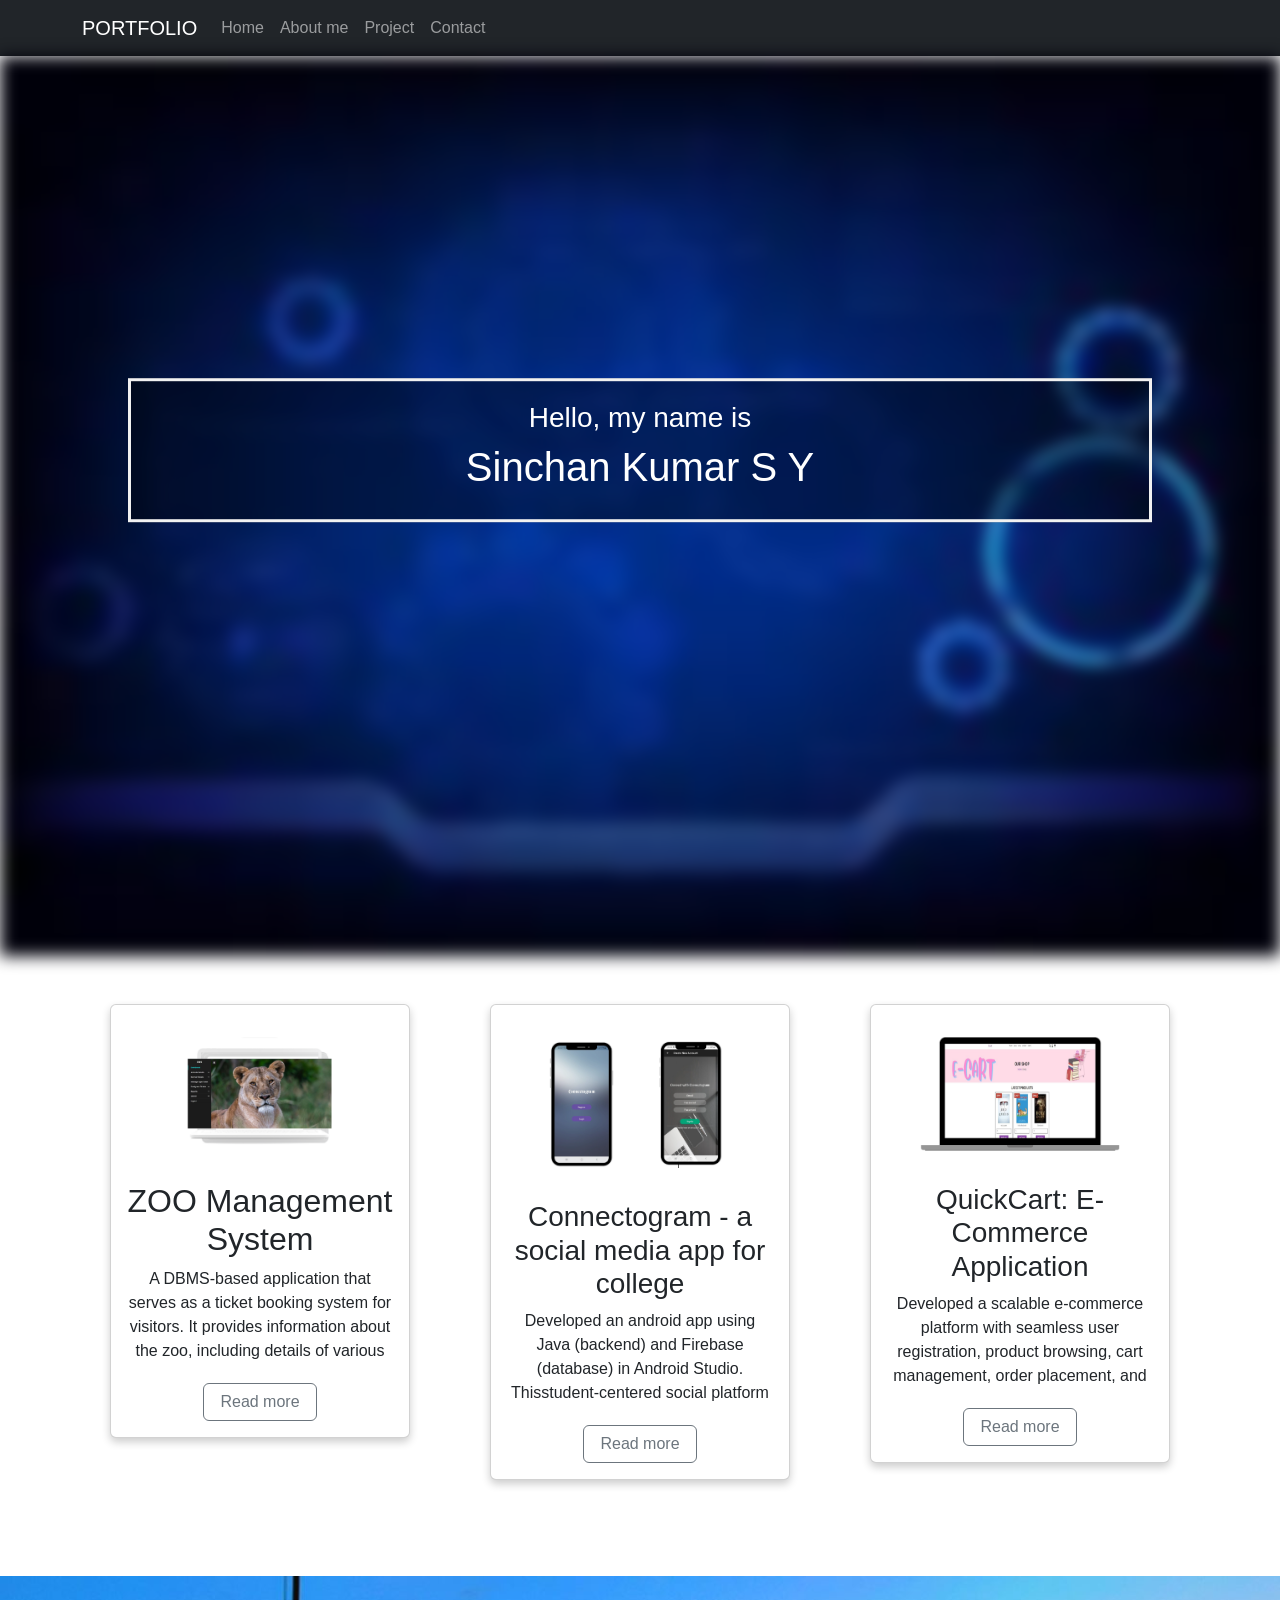
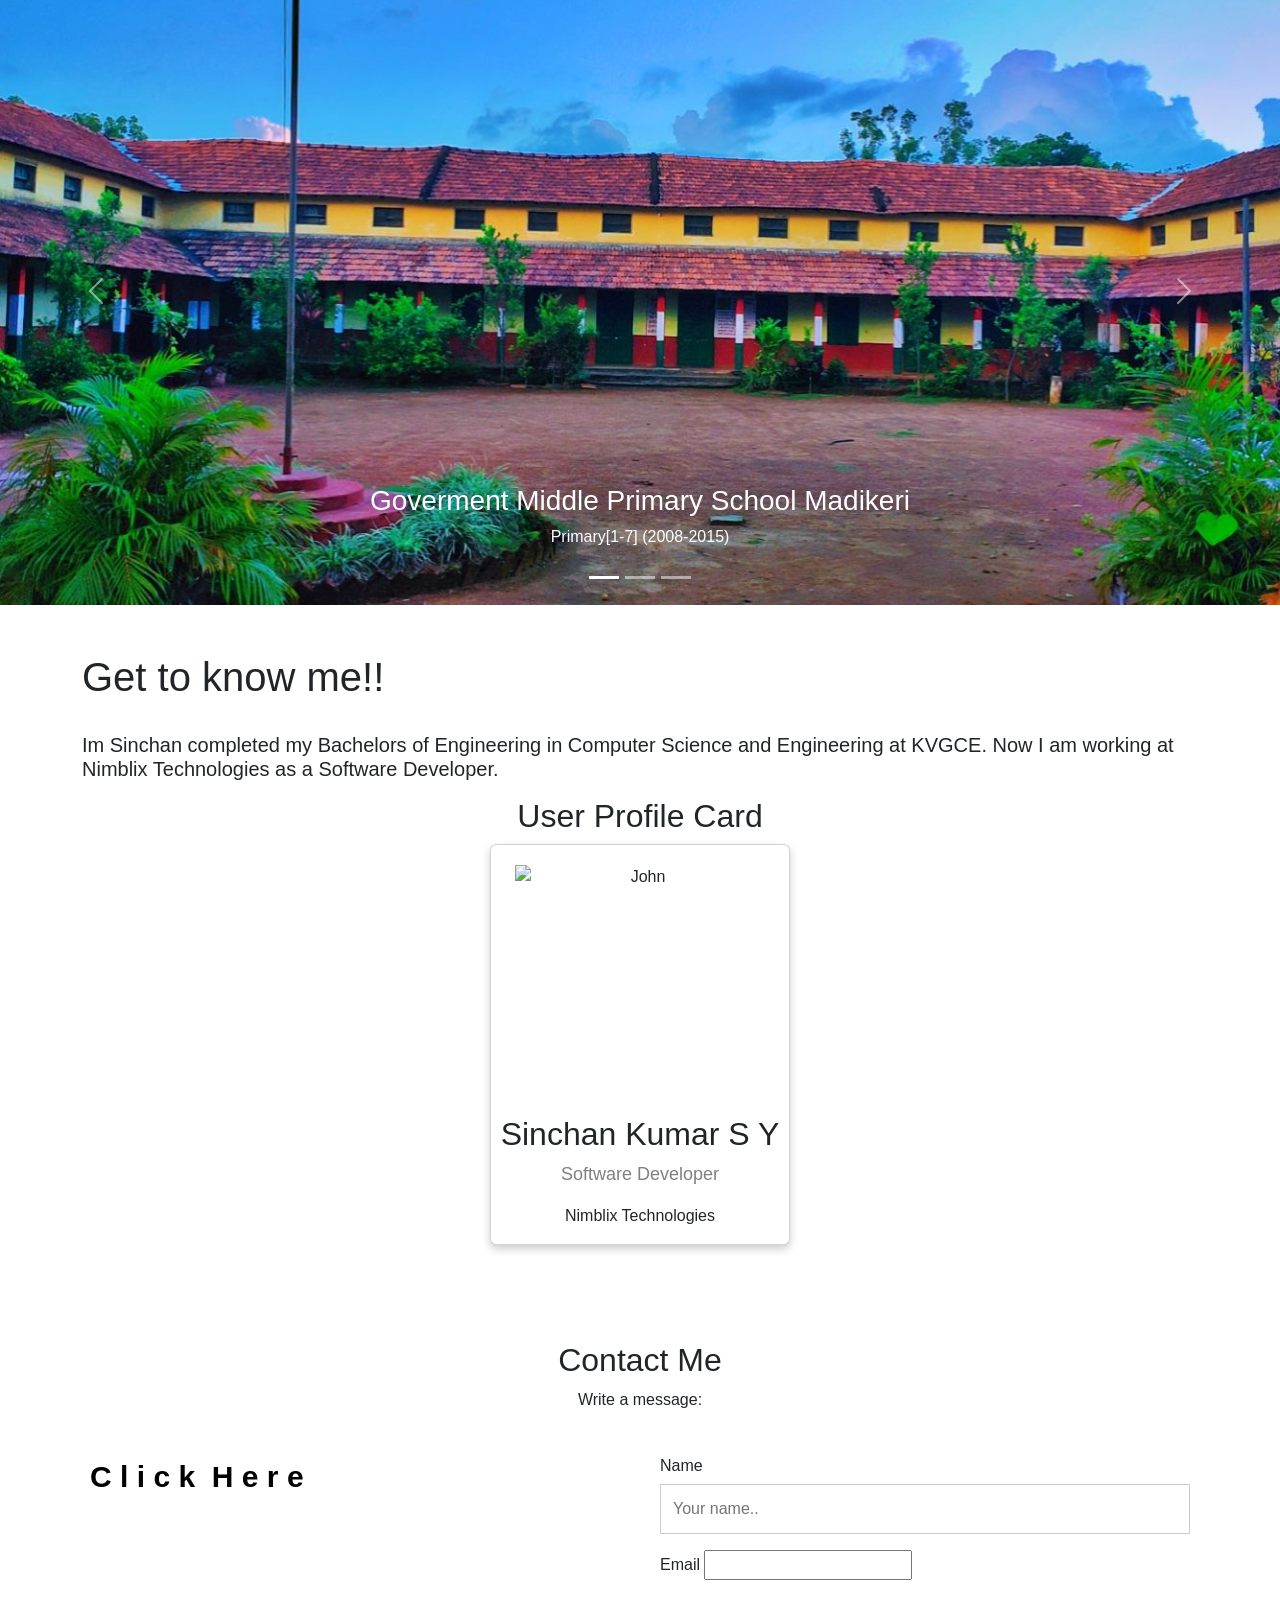
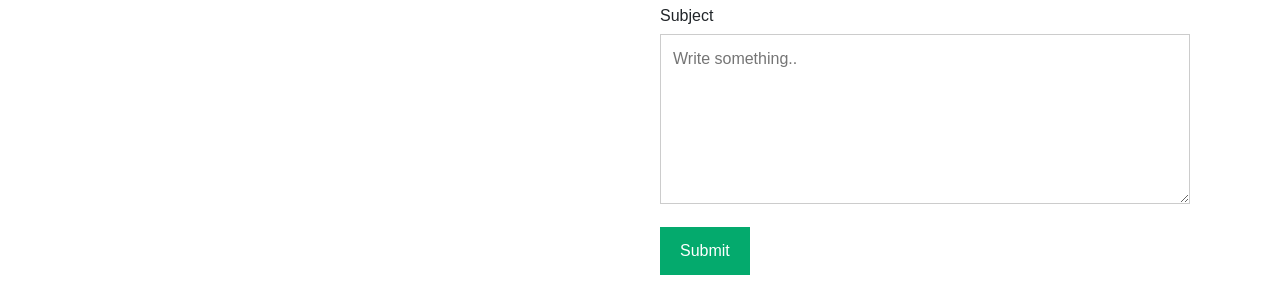
==== index.html @ 99e37c88 "my first changes upload" ====
<!DOCTYPE html>
<html lang="en">
<head>
    <title>Portfolio</title>
    <meta charset="UTF-8">
    <meta name="viewport" content="width=device-width, initial-scale=1, shrink-to-fit=no">
    
    <!-- Bootstrap CSS -->
    <link rel="stylesheet" href="https://cdnjs.cloudflare.com/ajax/libs/bootstrap/5.3.0/css/bootstrap.min.css">
    
    <style>
        body, html {
            height: 100%;
            margin: 0;
            font-family: Arial, Helvetica, sans-serif;
        }
        
        * {
            box-sizing: border-box;
        }
        
        .bg-image {
            /* The image used */
            background-image: url("images/intro.jpeg");
            
            /* Add the blur effect */
            filter: blur(8px);
            -webkit-filter: blur(8px);
            
            /* Full height */
            height: 100%;
            
            /* Center and scale the image nicely */
            background-position: center;
            background-repeat: no-repeat;
            background-size: cover;
        }
        
        /* Position text in the middle of the page/image */
        .bg-text {
            background-color: rgba(0, 0, 0, 0.4); /* Black w/opacity/see-through */
            color: white;
            font-weight: bold;
            border: 3px solid #f1f1f1;
            position: absolute;
            top: 50%;
            left: 50%;
            transform: translate(-50%, -50%);
            z-index: 2;
            width: 80%;
            padding: 20px;
            text-align: center;
        }
    </style>
</head>
<body>
    <nav class="navbar navbar-expand-lg navbar-dark bg-dark">
        <div class="container">
            <a class="navbar-brand" href="#">PORTFOLIO</a>
            <button class="navbar-toggler" type="button" data-bs-toggle="collapse" data-bs-target="#navbarSupportedContent">
                <span class="navbar-toggler-icon"></span>
            </button>
            <div class="collapse navbar-collapse" id="navbarSupportedContent">
                <ul class="navbar-nav ml-auto">
                    <li class="nav-item">
                        <a class="nav-link" href="#">Home</a>
                    </li>
                    <li class="nav-item">
                        <a class="nav-link" href="./about.html">About me</a>
                    </li>
                    <li class="nav-item">
                        <a class="nav-link" href="./project.html">Project</a>
                    </li>
                    <li class="nav-item">
                        <a class="nav-link" href="./contact.html">Contact</a>
                    </li>
                </ul>
            </div>
        </div>
    </nav>

    <div class="bg-image"></div>

    <div class="bg-text">
        <h3> Hello, my name is</h3>
        <h1>Sinchan Kumar S Y</h1>
    </div>

    
    <section id="product" class="mt-5 pb-5">
        <div class="container">
            <div class="row">
                <div class="col-md-4">
                    <div class="card text-center pt-3">
                        <div class="card-img">
                            <img src="images/zoo.png" class="img-fluid my-3" alt="" style="max-width: 200px; height: auto;">
                        </div>
                        <div class="card-body">
                            <h2>ZOO Management System</h2>
                            <p class="card-text overflow-hidden" style="max-height: 100px; overflow: hidden;">A DBMS-based application that serves as a ticket booking system for visitors. It provides
information about the zoo, including details of various animals and birds. Designed and
implemented the database schema in MySQL for efficient data storage and retrieval.</p>
                            <button type="button" name="button" class="btn btn-outline-secondary px-3"><a class="nav-link" href="./project.html">Read more</a></button>
                        </div>
                    </div>
                </div>
                
                <div class="col-md-4">
                    <div class="card text-center pt-3">
                        <div class="card-img">
                            <img src="images/cnct.png" class="img-fluid my-3" alt="" style="max-width: 200px; height: auto;">
                        </div>
                        <div class="card-body">
                            <h3>Connectogram - a social media app for college</h3>
                            <p class="card-text overflow-hidden" style="max-height: 100px; overflow: hidden;">Developed an android app using Java (backend) and Firebase (database) in Android Studio. Thisstudent-centered social platform enables multimedia sharing and a campus feed for updates
and achievements within a single institution</p>
                            <button type="button" name="button" class="btn btn-outline-secondary px-3"><a class="nav-link" href="./project.html">Read more</a></button>
                        </div>
                    </div>
                </div>
                <div class="col-md-4">
                    <div class="card text-center pt-3">
                        <div class="card-img">
                            <img src="images/ecart.png" class="img-fluid my-3" alt="" style="max-width: 200px; height: auto;">
                        </div>
                        <div class="card-body">
                            <h3>QuickCart: E-Commerce Application</h3>
                            <p class="card-text overflow-hidden" style="max-height: 100px; overflow: hidden;">Developed a scalable e-commerce platform with seamless user registration, product browsing, cart management, order placement, and Razorpay payment integration. Designed a normalized database schema for optimal data management and integrity. Implemented microservices architecture using Java, Spring Boot, and JPA, ensuring modularity and scalability.</p>
                            <button type="button" name="button" class="btn btn-outline-secondary px-3"><a class="nav-link" href="./project.html">Read more</a></button>
                        </div>
                    </div>
                </div>
            </div>
        </div>
    </section>
    <br><br>
  
    <!-- Carousel -->
    <div id="demo" class="carousel slide" data-bs-ride="carousel">
        <link rel="stylesheet" href="abt.css">
        <!-- Indicators/dots -->
        <div class="carousel-indicators">
            <button type="button" data-bs-target="#demo" data-bs-slide-to="0" class="active"></button>
            <button type="button" data-bs-target="#demo" data-bs-slide-to="1"></button>
            <button type="button" data-bs-target="#demo" data-bs-slide-to="2"></button>
            
        </div>

        <!-- The slideshow/carousel -->
        <div class="carousel-inner">
            <div class="carousel-item active">
                <img src="images/primary.jpg" alt="Rotary" class="d-block w-100" height="auto">
                <div class="carousel-caption">
                    <h3>Goverment Middle Primary School Madikeri</h3>
                    <p>Primary[1-7] (2008-2015)</p>
                </div>
            </div>
            <div class="carousel-item">
                <img src="images/high.jpg" alt="St. Joseph" class="d-block w-100" height="auto">
                <div class="carousel-caption">
                    <h3>Aruna Pre University College Madikeri</h3>
                    <p>Higher primary [8th to 2nd PU] (2016-2020)</p>
                </div>
            </div>
            
            <div class="carousel-item">
                <img src="images/kvg.jpg" alt="KVGCE" class="d-block w-100" height="auto">
                <div class="carousel-caption">
                    <h3>KVG College Of Engineering Sullia</h3>
                    <p>Computer Science & Engineering (2020-2024)</p>
                </div>
            </div>
        </div>

        <!-- Left and right controls/icons -->
        <button class="carousel-control-prev" type="button" data-bs-target="#demo" data-bs-slide="prev">
            <span class="carousel-control-prev-icon"></span>
        </button>
        <button class="carousel-control-next" type="button" data-bs-target="#demo" data-bs-slide="next">
            <span class="carousel-control-next-icon"></span>
        </button>
    </div>

    <div class="container mt-5">
        <h1>Get to know me!!</h1>
        <br>
        <h5>Im Sinchan completed my Bachelors of Engineering  in Computer Science and Engineering at KVGCE. Now I am working at Nimblix Technologies as a Software Developer.</h5>
        <div class="container mt-3">    
        </div>
    </div>
    <h2 style="text-align:center">User Profile Card</h2>

<div class="card">
  <img src="images/photo.jpg" alt="John" style="height:250px; width:250px; display:block; margin:auto; margin-top:20px;">
  <h2>Sinchan Kumar S Y</h2>
  <p class="title">Software Developer</p>
  <p>Nimblix Technologies</p>
</div>
<br><br>
<br><br>

    <div class="container">
        <link rel="stylesheet" href="contact.css">
        <div style="text-align:center">
            <h2>Contact Me</h2>
            <p>Write a message:</p>
        </div>
        <div class="row">
            <div class="column">
                <a href="contact.html" style="text-decoration:none; font-size:30px; font-weight:bold;">
  <span style="opacity:0; display:inline-block; animation:fade 1s forwards; animation-delay:0s;">C</span>
  <span style="opacity:0; display:inline-block; animation:fade 0.5s forwards; animation-delay:0.1s;">l</span>
  <span style="opacity:0; display:inline-block; animation:fade 0.5s forwards; animation-delay:0.2s;">i</span>
  <span style="opacity:0; display:inline-block; animation:fade 0.5s forwards; animation-delay:0.3s;">c</span>
  <span style="opacity:0; display:inline-block; animation:fade 0.5s forwards; animation-delay:0.4s;">k</span>
  <span style="opacity:0; display:inline-block; animation:fade 0.5s forwards; animation-delay:0.5s;"> </span>
  <span style="opacity:0; display:inline-block; animation:fade 0.5s forwards; animation-delay:0.6s;">H</span>
  <span style="opacity:0; display:inline-block; animation:fade 0.5s forwards; animation-delay:0.7s;">e</span>
<span style="opacity:0; display:inline-block; animation:fade 0.5s forwards; animation-delay:0.8s;">r</span>
  <span style="opacity:0; display:inline-block; animation:fade 0.5s forwards; animation-delay:0.9s;">e</span>
</a>

<style>
@keyframes fade{
  to{
    opacity:1;
    transform: translateY(0);
  }
}
</style>
            </div>
            <div class="column">
                <form>
                    <label for="fname">Name</label>
                    <input type="text" id="fname" name="firstname" placeholder="Your name..">
                    <label for="mail">Email</label>
                    <input type="email" id="mail" placeholder="  ">
                    <br><br>
                    <label for="subject">Subject</label>
                    <textarea id="subject" name="subject" placeholder="Write something.." style="height:170px"></textarea>
                    <input type="submit" value="Submit">
                </form>
            </div>
        </div>
    </div>

    <script src="https://cdnjs.cloudflare.com/ajax/libs/bootstrap/5.3.0/js/bootstrap.bundle.min.js"></script>
</body>
</html>
---- abt.css ----
.card {
    box-shadow: 0 4px 8px 0 rgba(0, 0, 0, 0.2);
    max-width: 300px;
    margin: auto;
    text-align: center;
    font-family: arial;
  }
  
  .title {
    color: grey;
    font-size: 18px;
  }
  
  
  a {
    text-decoration: none;
    font-size: 22px;
    color: black;
  }
  
  button:hover, a:hover {
    opacity: 0.7;
  }
---- contact.css ----
/* Style inputs */
input[type=text], select, textarea {
  width: 100%;
  padding: 12px;
  border: 1px solid #ccc;
  margin-top: 6px;
  margin-bottom: 16px;
  resize: vertical;
}

input[type=submit] {
  background-color: #04AA6D;
  color: white;
  padding: 12px 20px;
  border: none;
  cursor: pointer;
}

input[type=submit]:hover {
  background-color: #45a049;
}

/* Style the container/contact section */
/* .container {
  border-radius: 5px;
  background-color: #f2f2f2;
  padding: 10px;
} */

/* Create two columns that float next to eachother */
.column {
  float: left;
  width: 50%;
  margin-top: 6px;
  padding: 20px;
}

/* Clear floats after the columns */
.row:after {
  content: "";
  display: table;
  clear: both;
}

/* Responsive layout - when the screen is less than 600px wide, make the two columns stack on top of each other instead of next to each other */
@media screen and (max-width: 600px) {
  .column, input[type=submit] {
    width: 100%;
    margin-top: 0;
  }
}
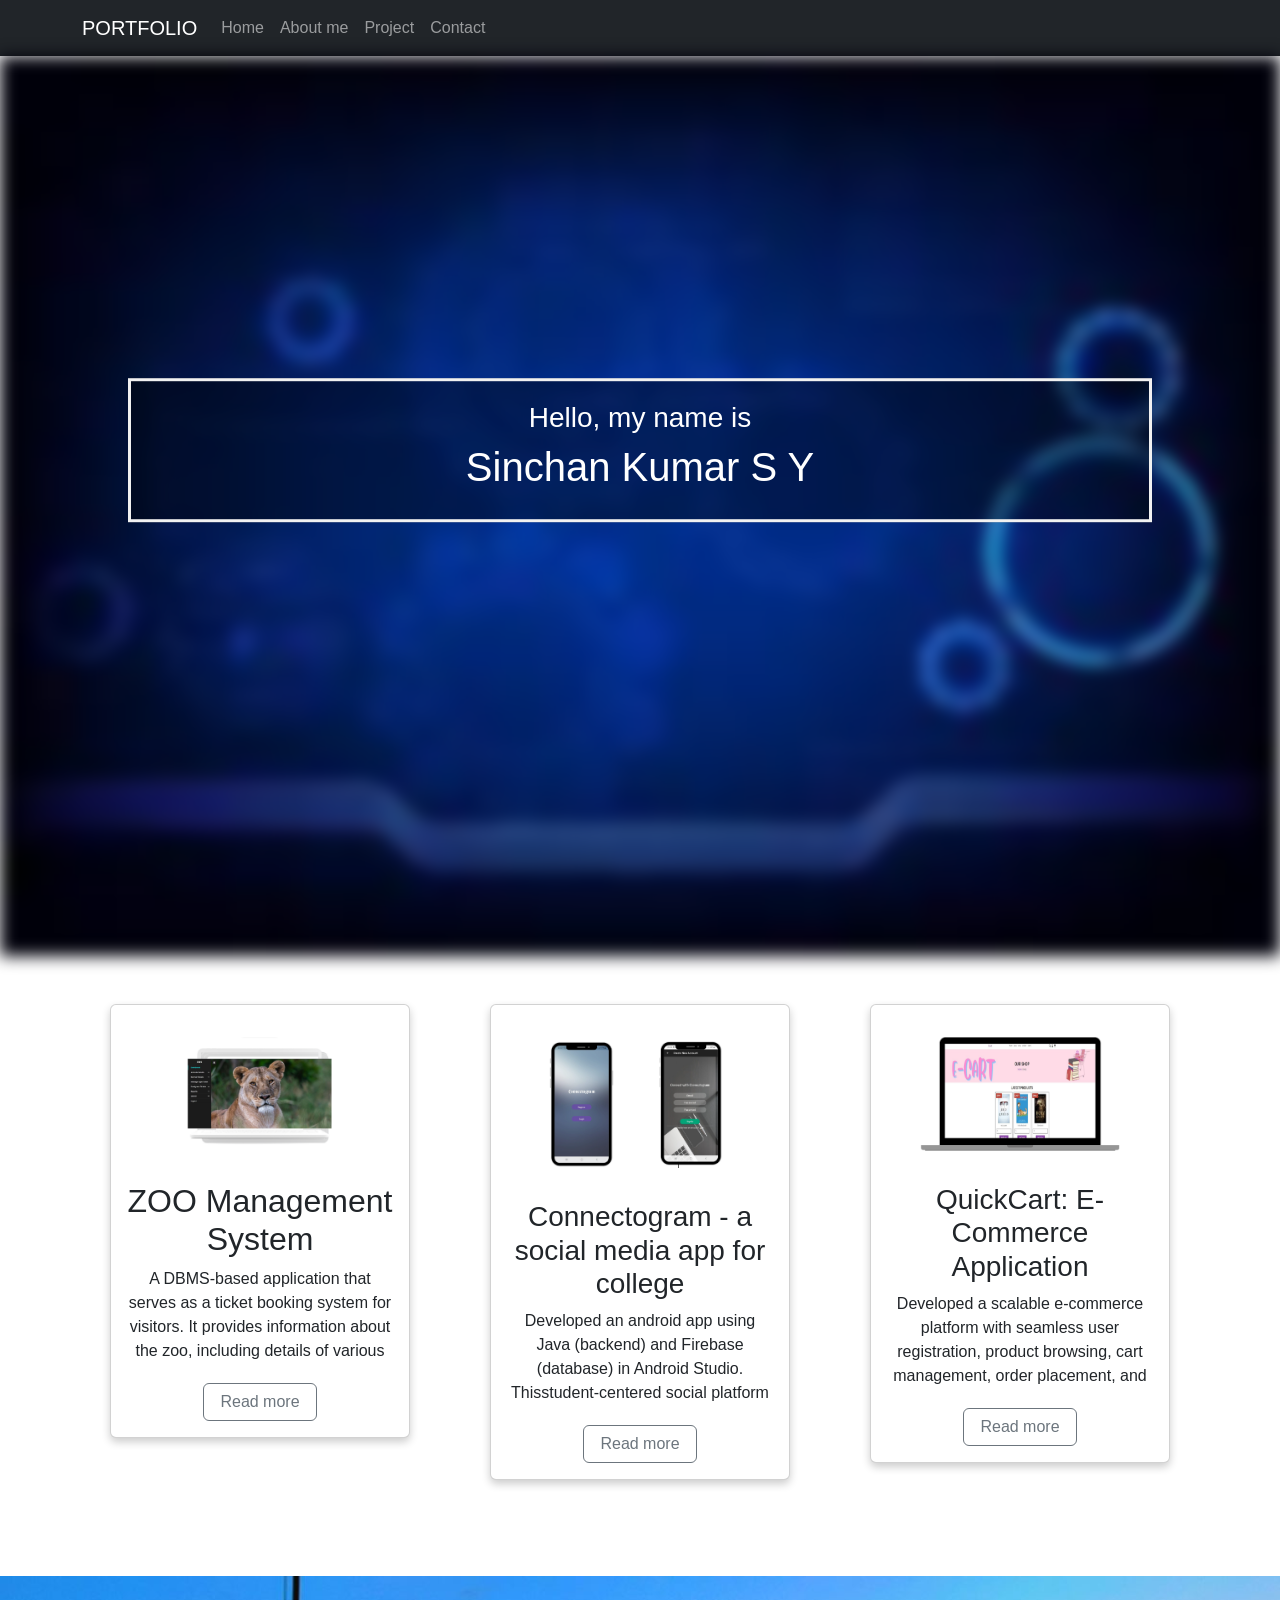
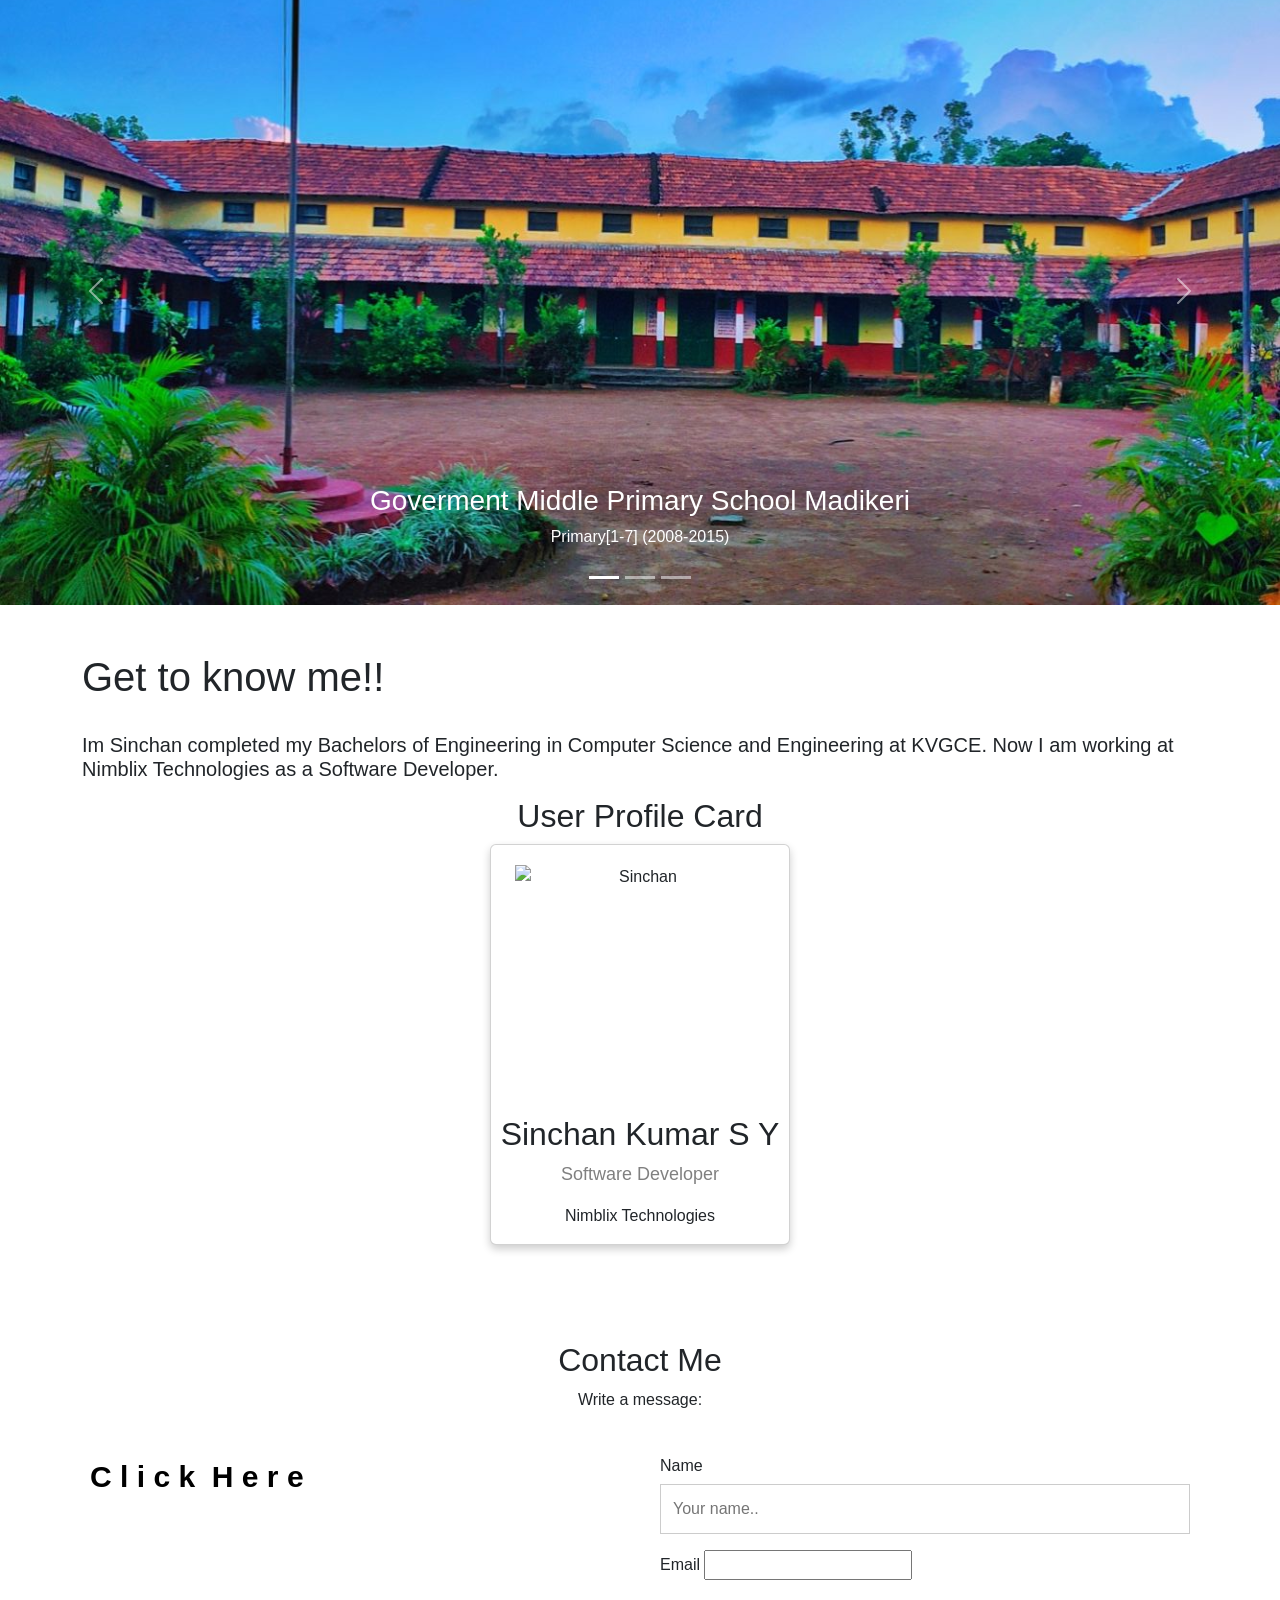
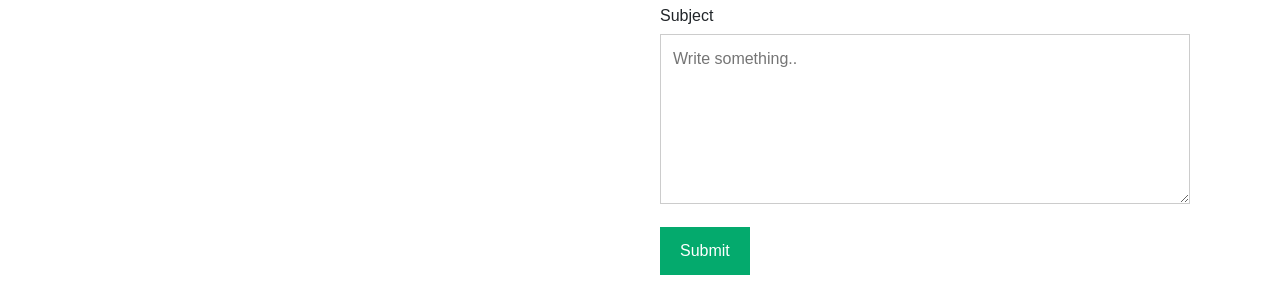
==== commit 8655e313: "updated alt name" ====
--- a/index.html
+++ b/index.html
@@ -191,7 +191,7 @@
     <h2 style="text-align:center">User Profile Card</h2>
 
 <div class="card">
-  <img src="images/photo.jpg" alt="John" style="height:250px; width:250px; display:block; margin:auto; margin-top:20px;">
+  <img src="images/photo.jpg" alt="Sinchan" style="height:250px; width:250px; display:block; margin:auto; margin-top:20px;">
   <h2>Sinchan Kumar S Y</h2>
   <p class="title">Software Developer</p>
   <p>Nimblix Technologies</p>
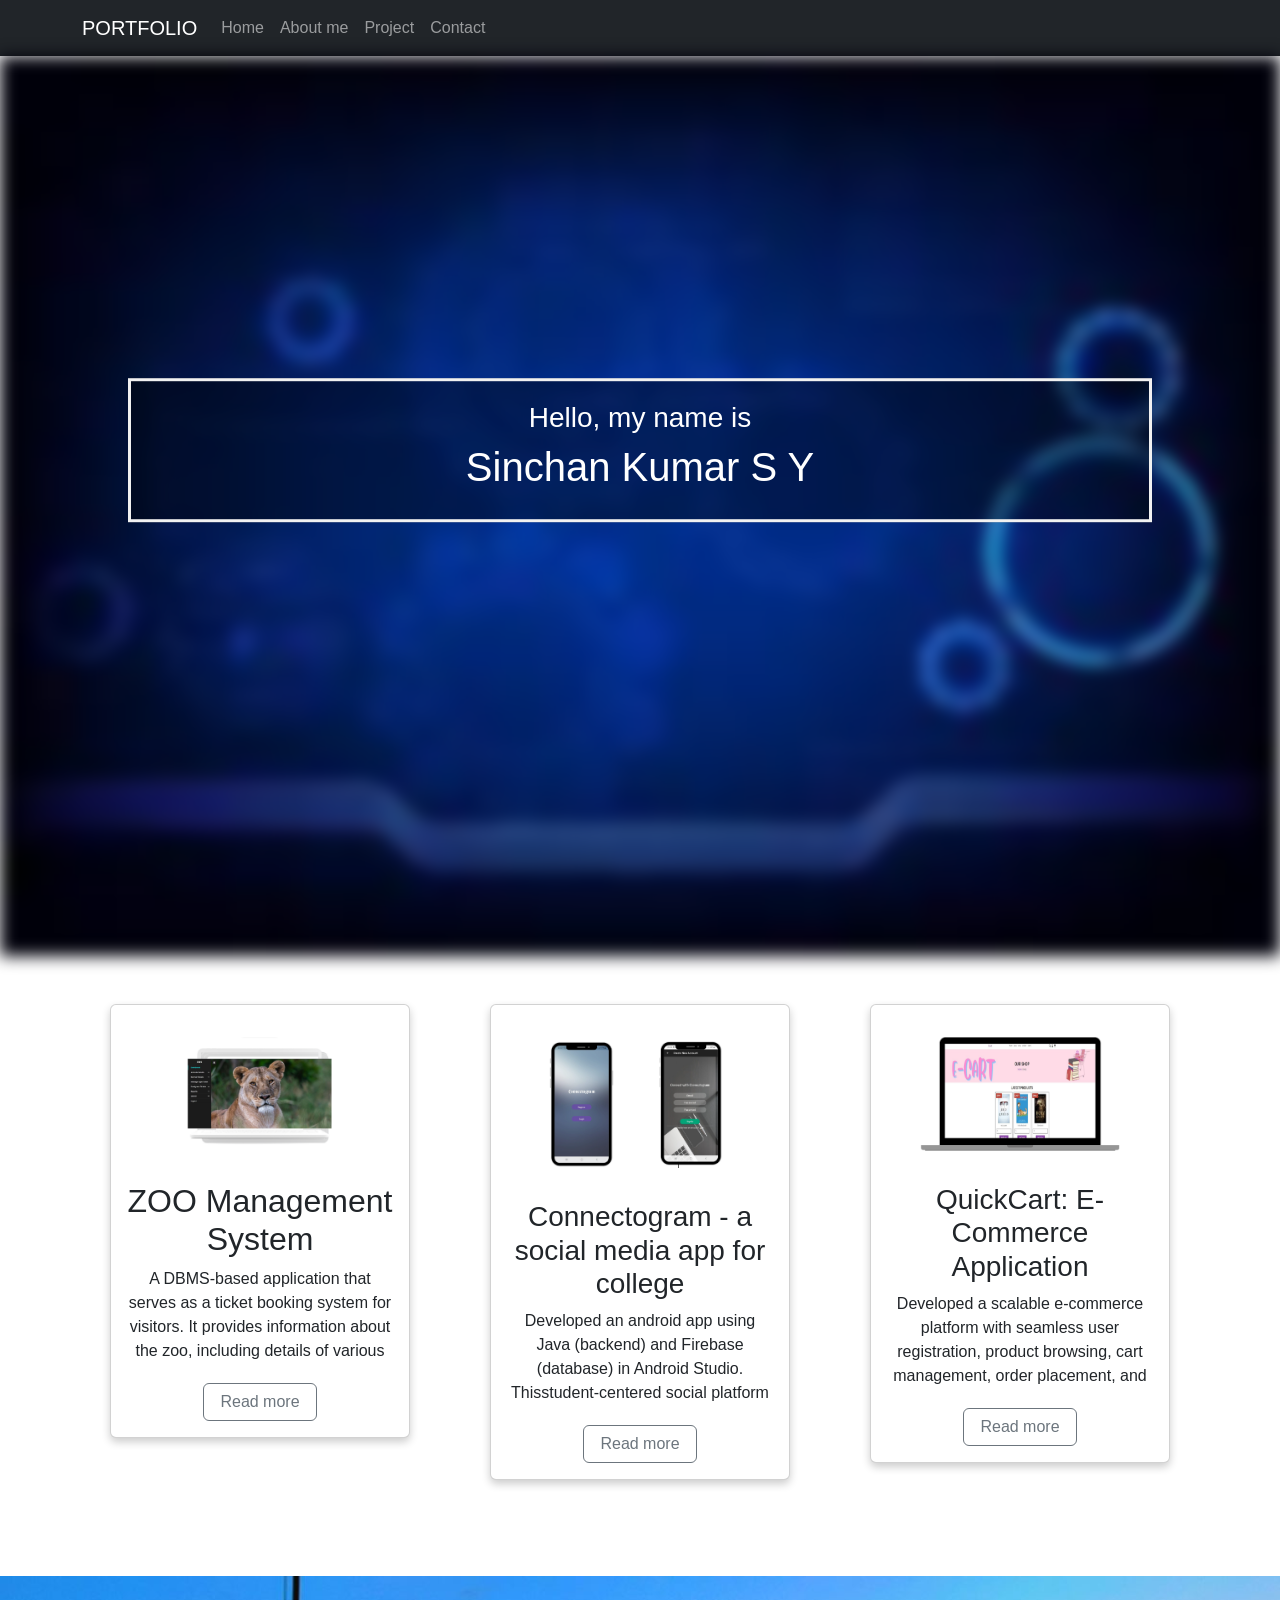
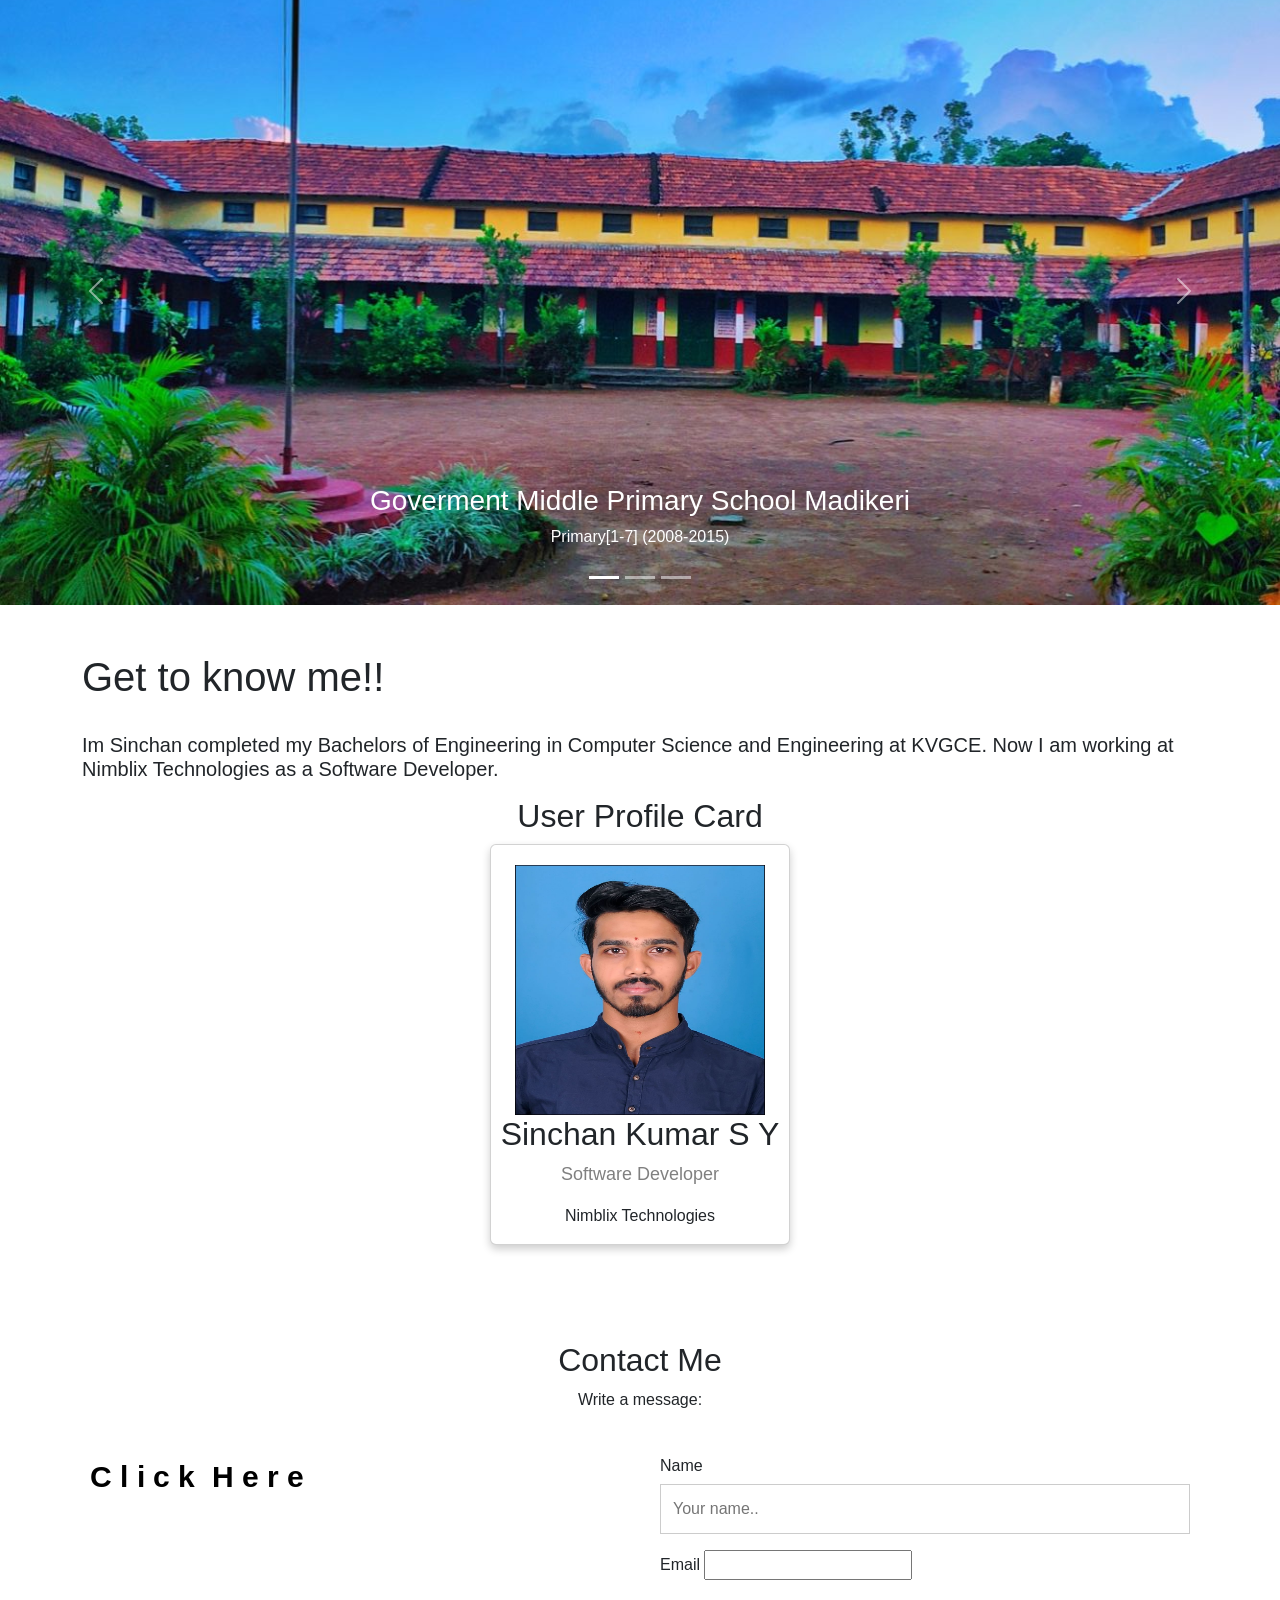
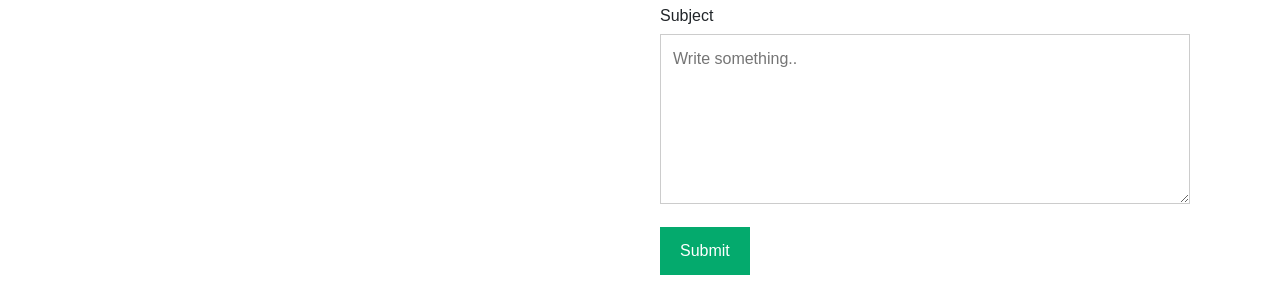
==== commit 2f030f38: "Update index.html" ====
--- a/index.html
+++ b/index.html
@@ -191,7 +191,7 @@
     <h2 style="text-align:center">User Profile Card</h2>
 
 <div class="card">
-  <img src="images/photo.jpg" alt="Sinchan" style="height:250px; width:250px; display:block; margin:auto; margin-top:20px;">
+  <img src="images/photo.JPG" alt="Sinchan" style="height:250px; width:250px; display:block; margin:auto; margin-top:20px;">
   <h2>Sinchan Kumar S Y</h2>
   <p class="title">Software Developer</p>
   <p>Nimblix Technologies</p>
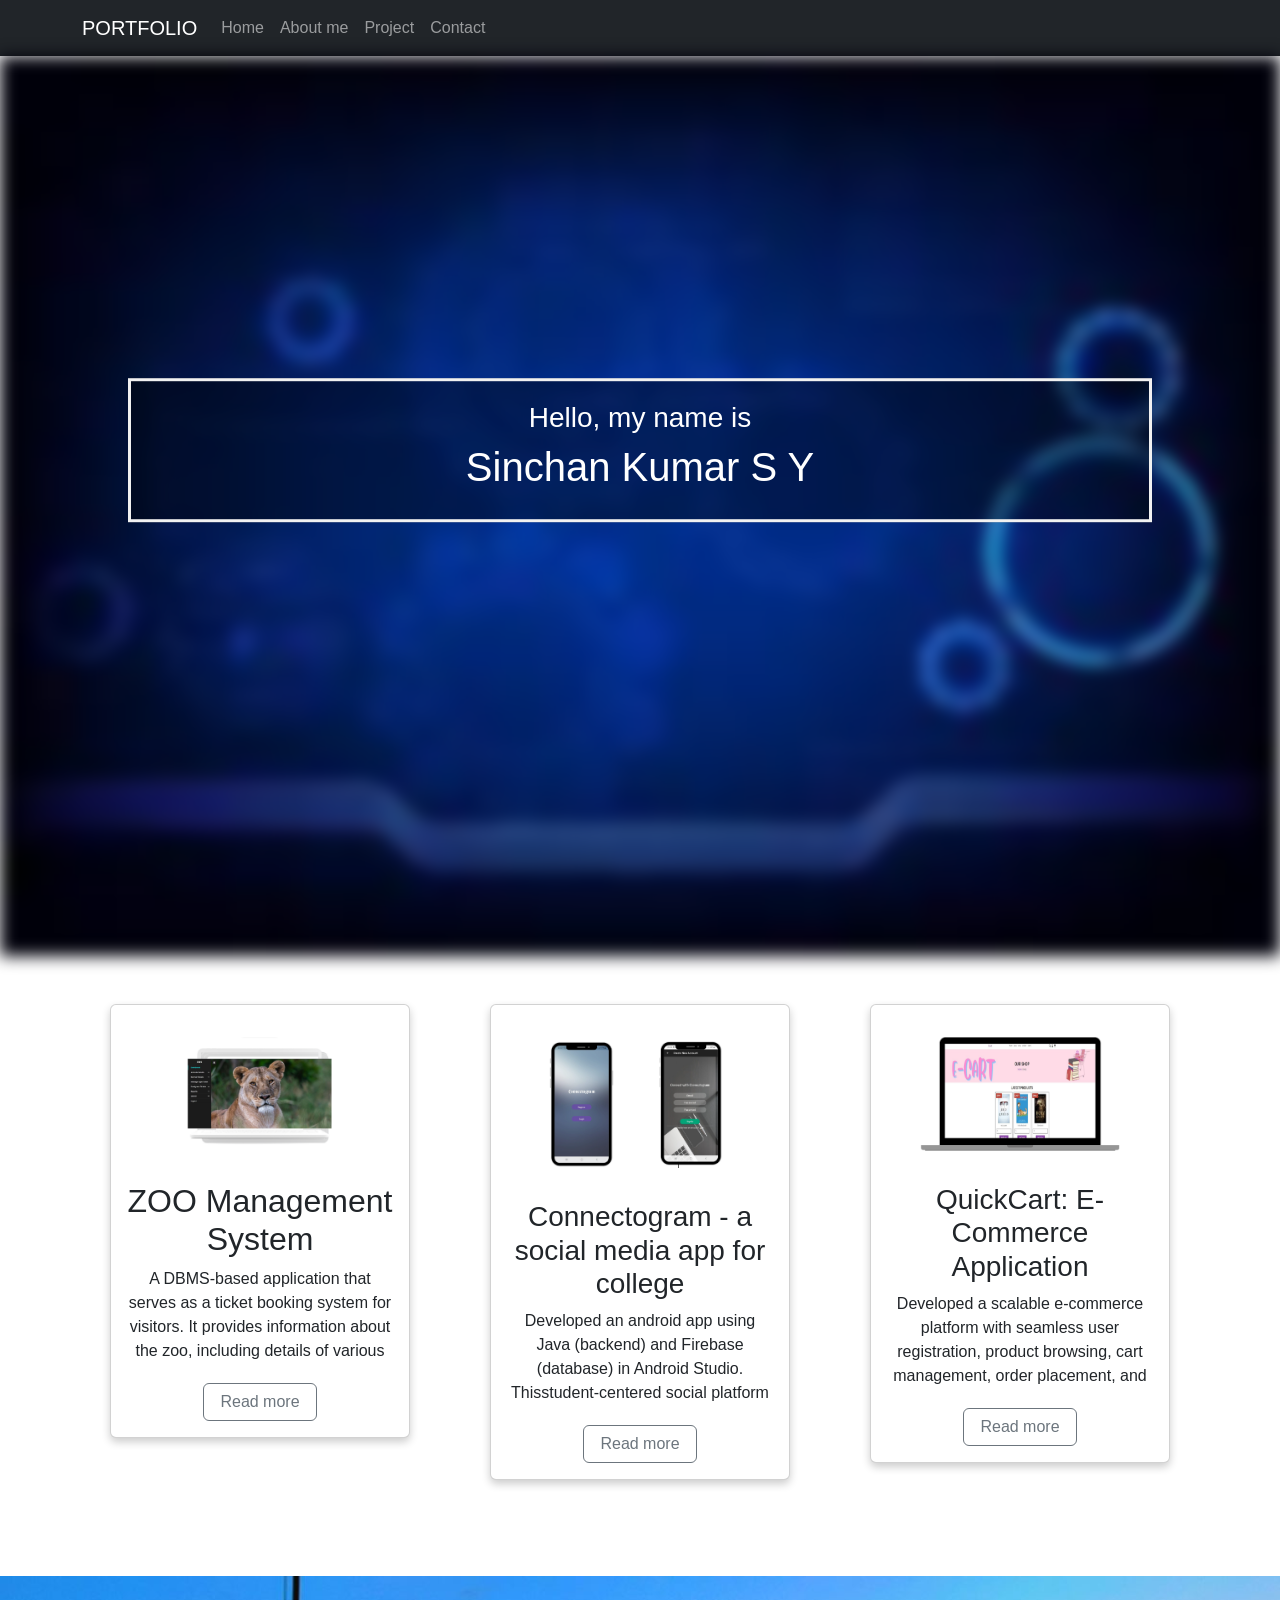
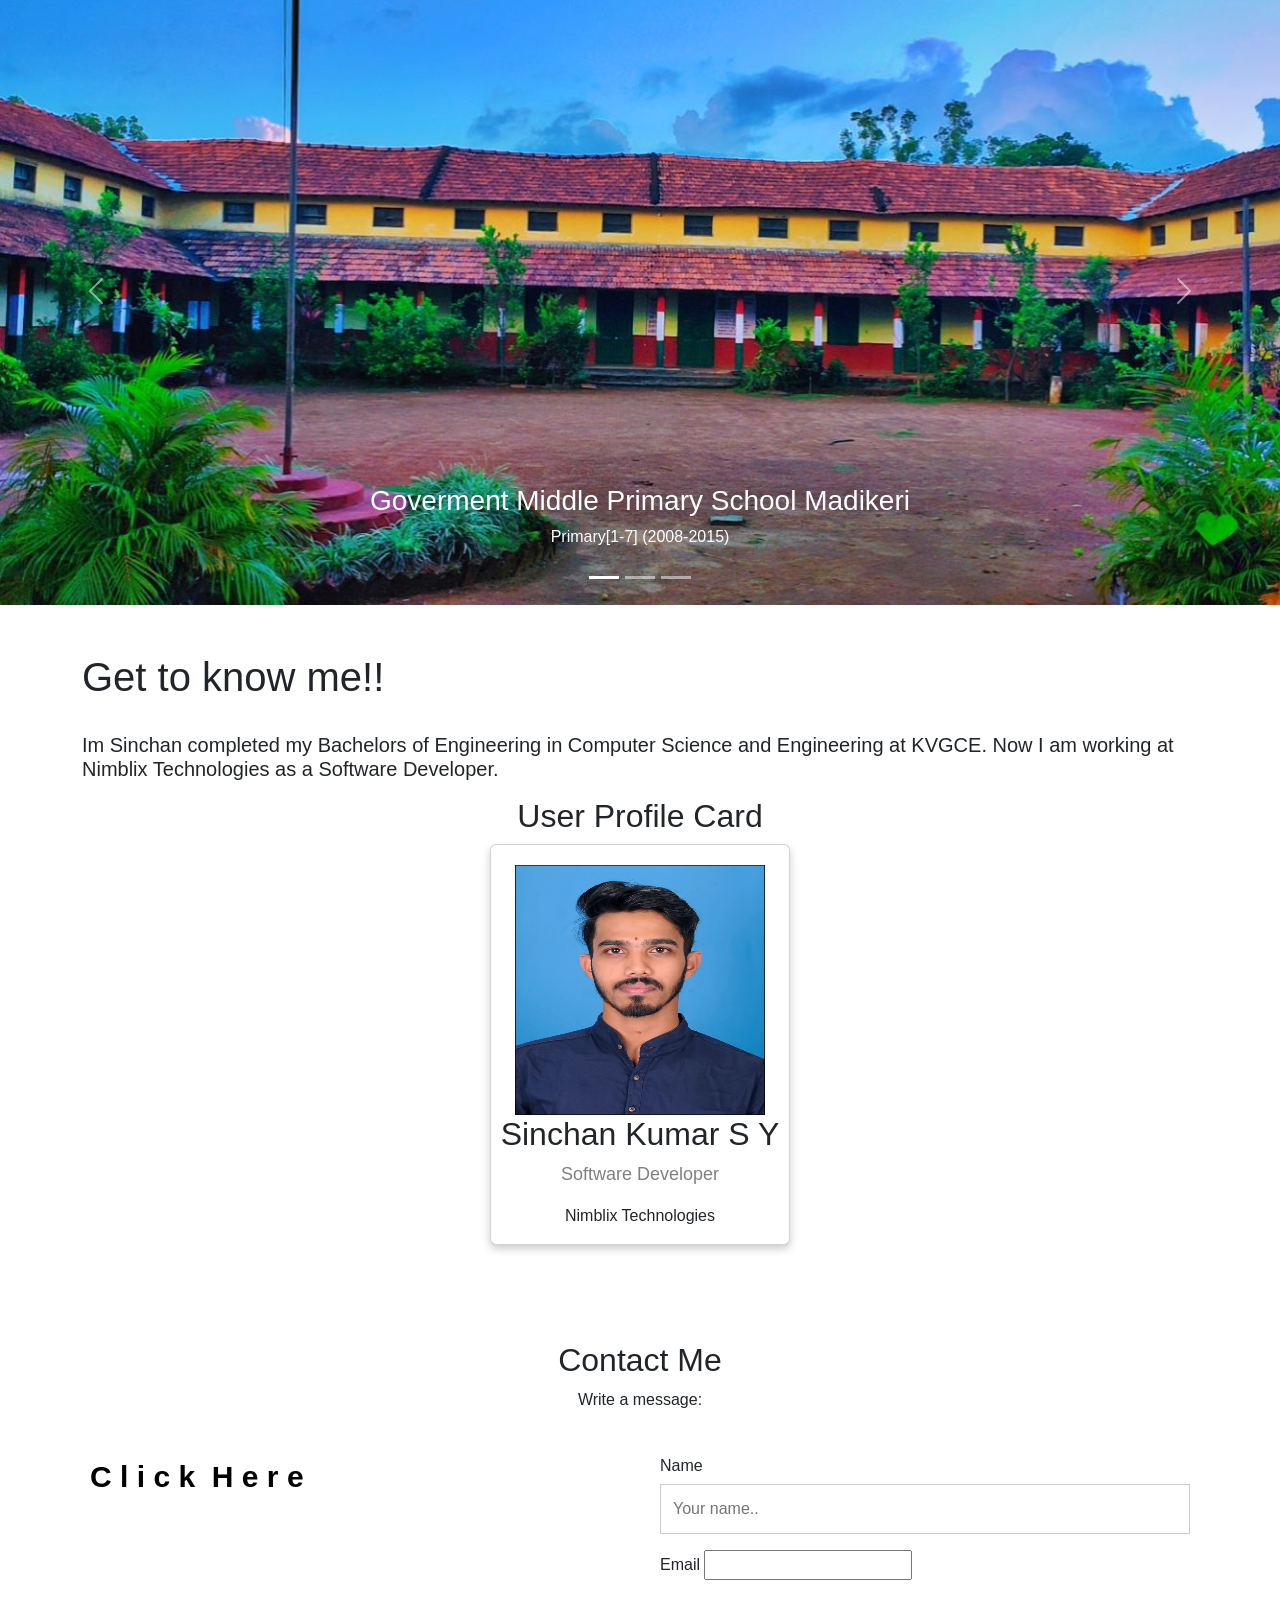
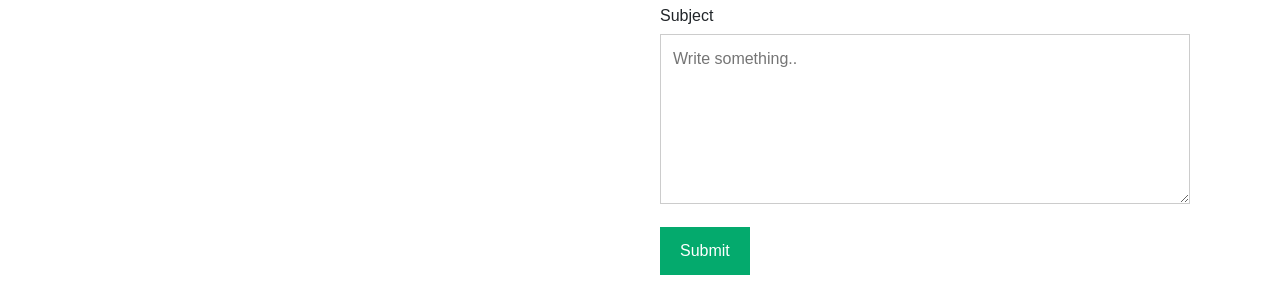
==== commit 9548165a: "Update index.html" ====
--- a/index.html
+++ b/index.html
@@ -191,7 +191,7 @@
     <h2 style="text-align:center">User Profile Card</h2>
 
 <div class="card">
-  <img src="images/photo.JPG" alt="Sinchan" style="height:250px; width:250px; display:block; margin:auto; margin-top:20px;">
+  <img src="images/photo.jpg" alt="Sinchan" style="height:250px; width:250px; display:block; margin:auto; margin-top:20px;">
   <h2>Sinchan Kumar S Y</h2>
   <p class="title">Software Developer</p>
   <p>Nimblix Technologies</p>
